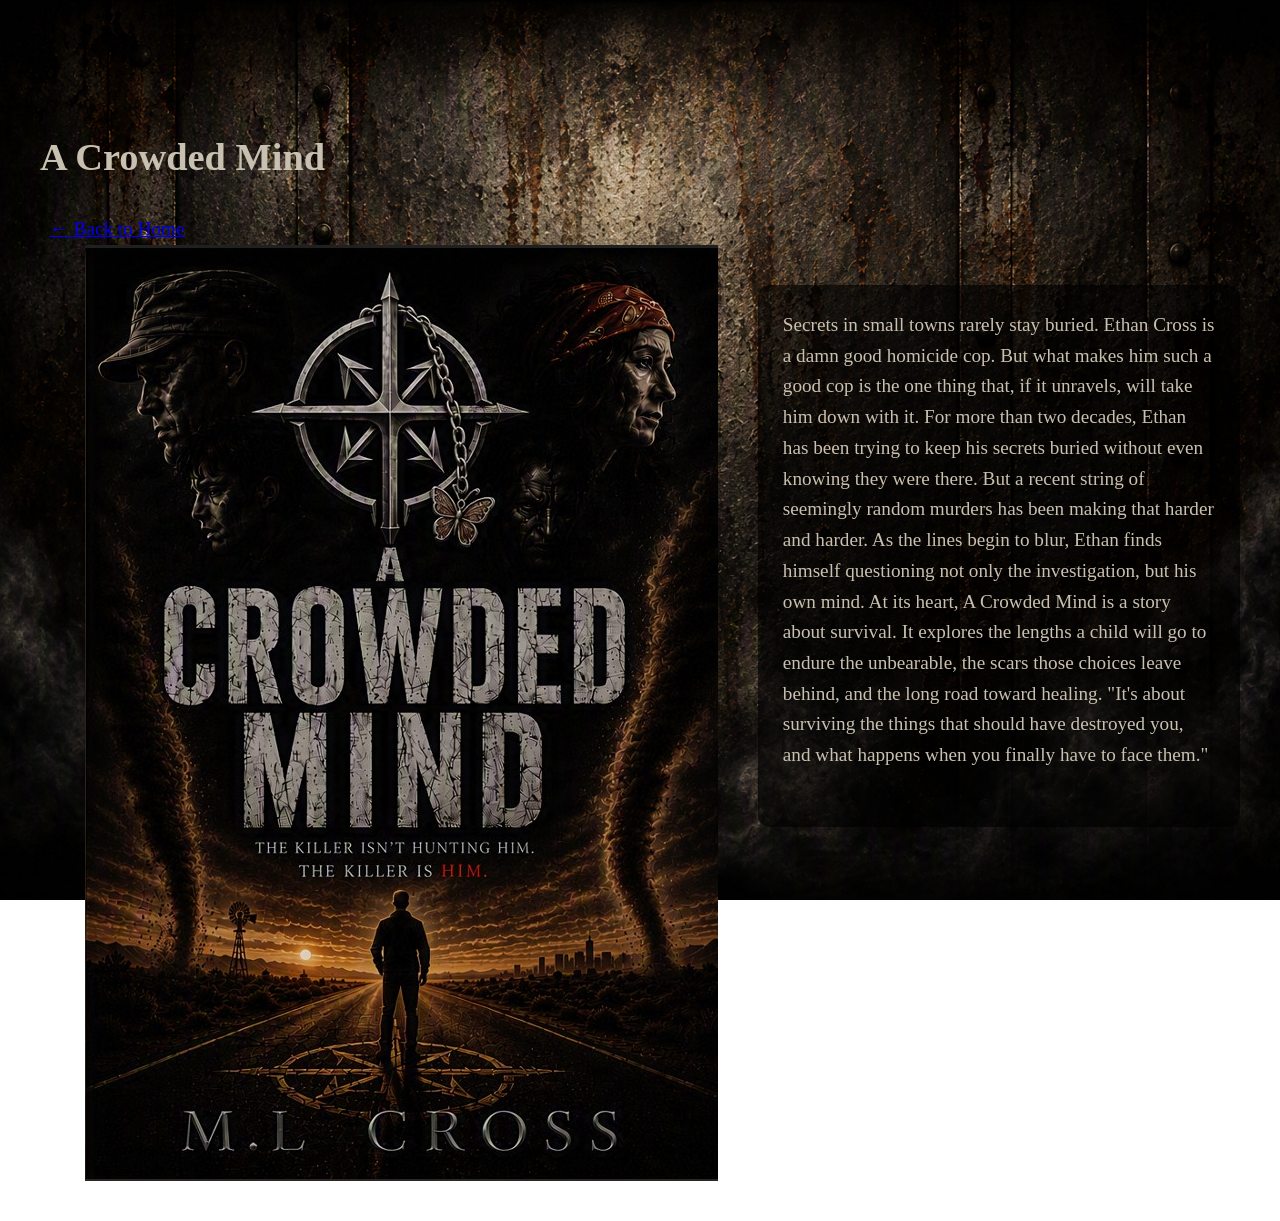
==== acrowdedmind.html @ d1767089 "Update link text for home navigation" ====
<!DOCTYPE html>
<html>
<head>
<title>A Crowded Mind | M.L. Cross</title>
 
<style>
body{
margin:0;
background:url('images/website-background.png') no-repeat center center fixed;
background-size:cover;
color:#c8c0b0;
font-family:Georgia,serif;
font-size:1.2rem;
line-height:1.6;
padding:40px;
}
 
.content{
max-width:1400px;
margin:auto;
background:red;
padding:30px;
border-radius:12px;
box-shadow:0 0 25px rgba(0,0,0,0.8); 
}
 
.book-cover{
width:100px;
float:left;
margin-right:20px;
margin-bottom:10px;
}
</style>
 
</head>
 
<body>
 
<div class="content">
 
<h1>A Crowded Mind</h1>
 
<a href="index.html">← Back to Home</a>
 
 <div style="display:flex; gap:40px; align-items:flex-start;">
 
<img src="Book cover.jpg">
  
<div style="max-width:700px; padding-top:40px;">
<div style="max-width:650px; background:rgba(0,0,0,0.65); padding:25px; border-radius:12px;">




Secrets in small towns rarely stay buried.
 
Ethan Cross is a damn good homicide cop. But what makes him such a good cop is the one thing that, if it unravels, will take him down with it.
 
For more than two decades, Ethan has been trying to keep his secrets buried without even knowing they were there. But a recent string of seemingly random murders has been making that harder and harder. As the lines begin to blur, Ethan finds himself questioning not only the investigation, but his own mind.
 
At its heart, A Crowded Mind is a story about survival. It explores the lengths a child will go to endure the unbearable, the scars those choices leave behind, and the long road toward healing.
 
"It's about surviving the things that should have destroyed you, and what happens when you finally have to face them."
 

 

 
</div>
 
</body>
</html>
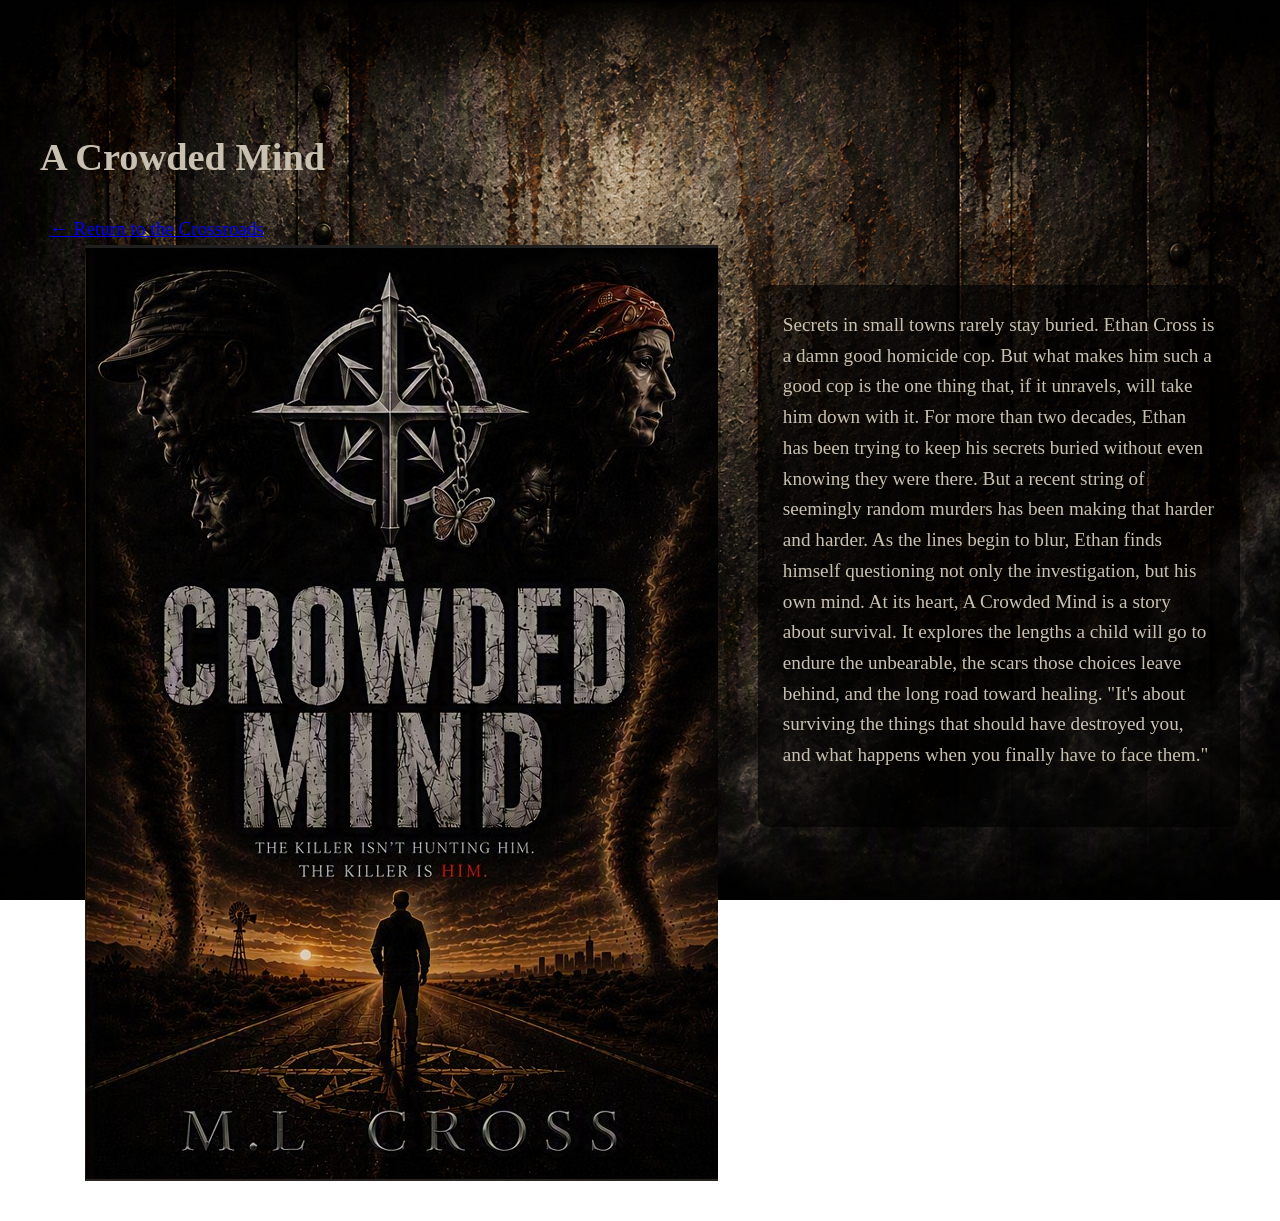
==== commit 4b44901b: "Update link text for navigation" ====
--- a/acrowdedmind.html
+++ b/acrowdedmind.html
@@ -40,7 +40,7 @@
  
 <h1>A Crowded Mind</h1>
  
-<a href="index.html">← Back to Home</a>
+<a href="index.html">← Return to the Crossroads</a>
  
  <div style="display:flex; gap:40px; align-items:flex-start;">
  
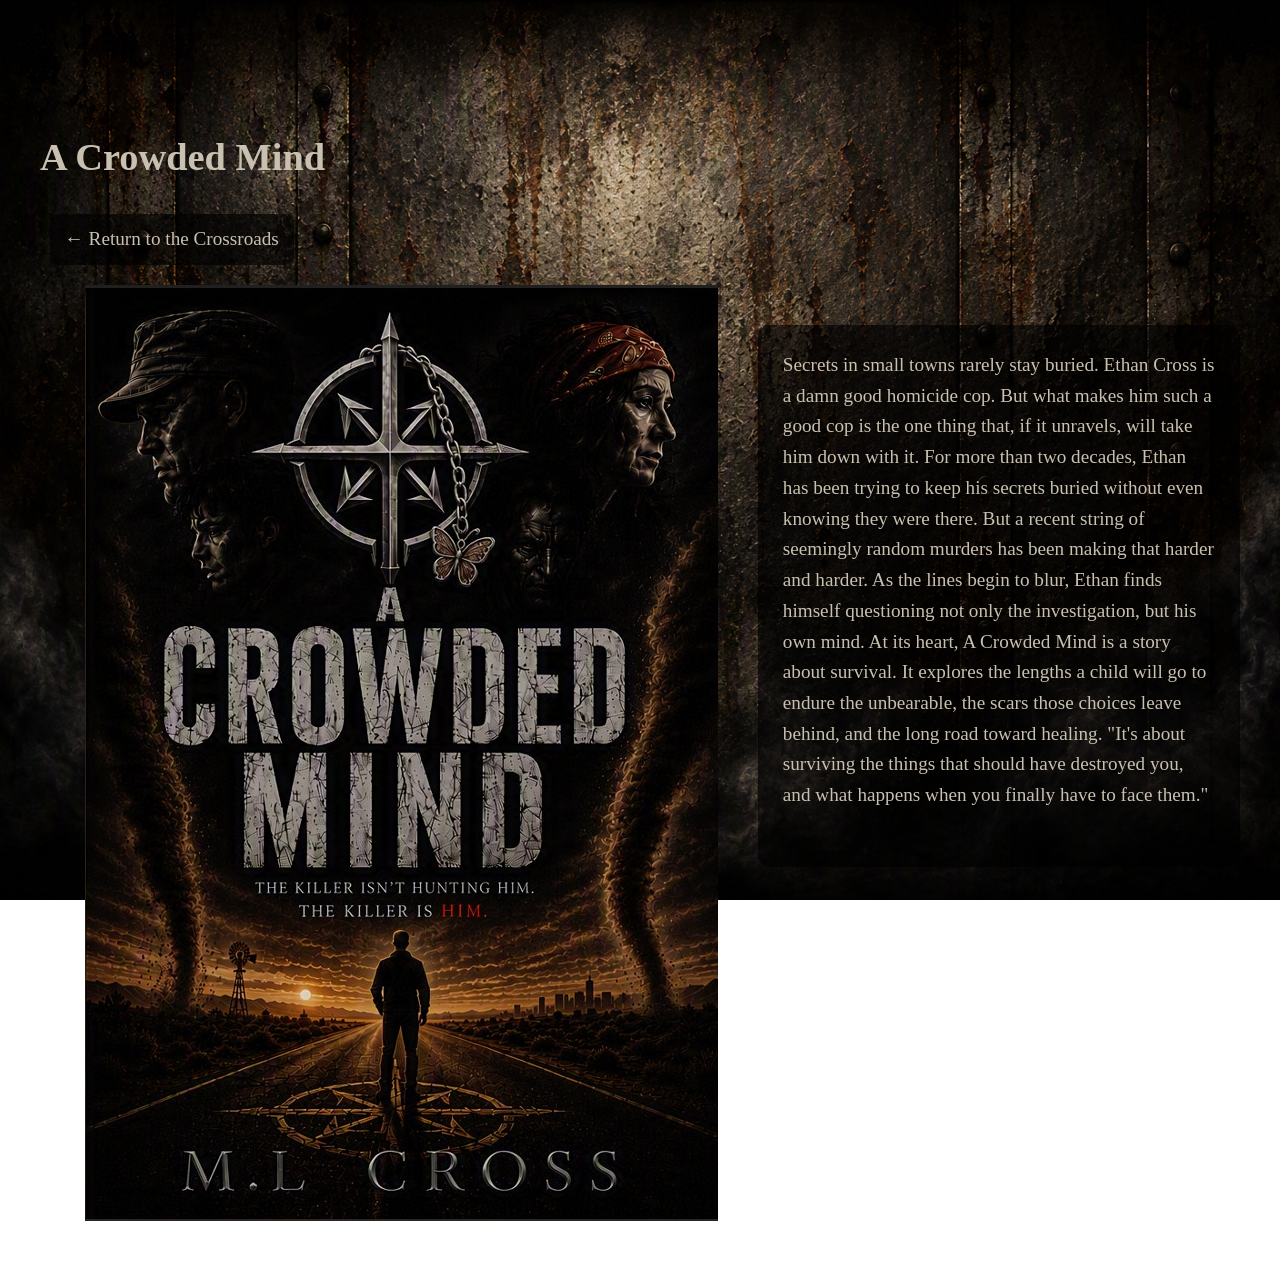
==== commit e85453a5: "Update back button link with class for styling" ====
--- a/acrowdedmind.html
+++ b/acrowdedmind.html
@@ -30,6 +30,20 @@
 margin-right:20px;
 margin-bottom:10px;
 }
+
+ .back-button{
+display:inline-block;
+background:rgba(0,0,0,0.65);
+color:#c8c0b0;
+text-decoration:none;
+padding:10px 15px;
+border-radius:8px;
+margin-bottom:20px;
+}
+ 
+.back-button:hover{
+color:white;
+}
 </style>
  
 </head>
@@ -40,11 +54,12 @@
  
 <h1>A Crowded Mind</h1>
  
-<a href="index.html">← Return to the Crossroads</a>
+<a href="index.html" class="back-button">← Return to the Crossroads</a>
  
  <div style="display:flex; gap:40px; align-items:flex-start;">
  
 <img src="Book cover.jpg">
+  
   
 <div style="max-width:700px; padding-top:40px;">
 <div style="max-width:650px; background:rgba(0,0,0,0.65); padding:25px; border-radius:12px;">
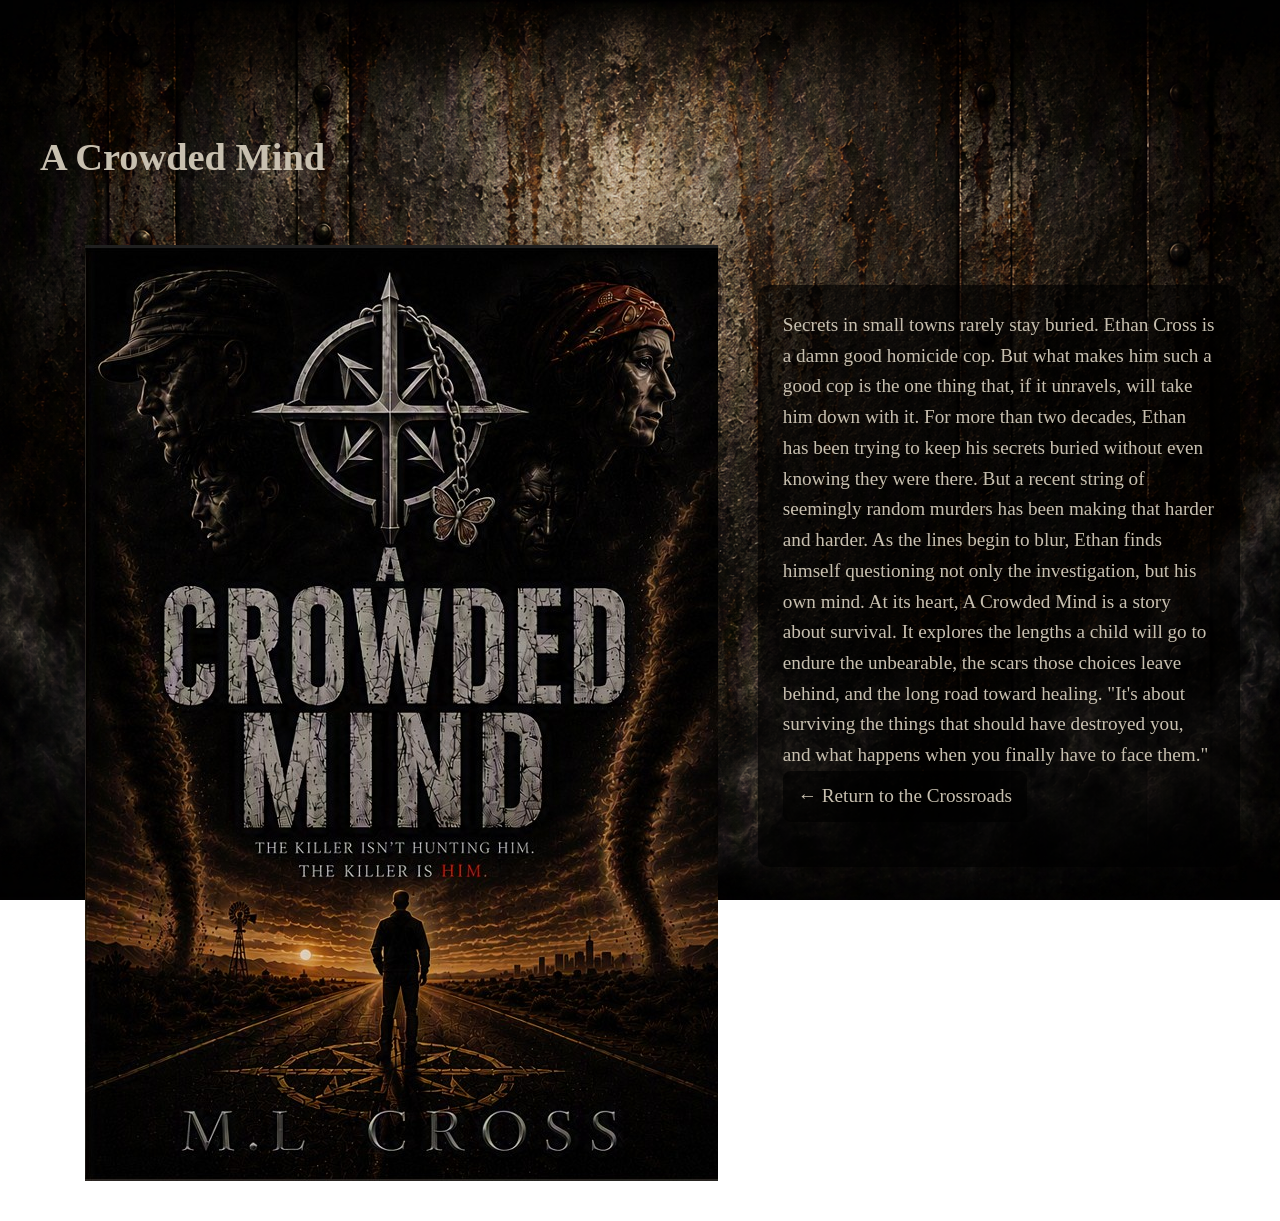
==== commit 820a5329: "Fix duplicate back button in acrowdedmind.html" ====
--- a/acrowdedmind.html
+++ b/acrowdedmind.html
@@ -54,7 +54,7 @@
  
 <h1>A Crowded Mind</h1>
  
-<a href="index.html" class="back-button">← Return to the Crossroads</a>
+
  
  <div style="display:flex; gap:40px; align-items:flex-start;">
  
@@ -76,7 +76,7 @@
 At its heart, A Crowded Mind is a story about survival. It explores the lengths a child will go to endure the unbearable, the scars those choices leave behind, and the long road toward healing.
  
 "It's about surviving the things that should have destroyed you, and what happens when you finally have to face them."
- 
+<a href="index.html" class="back-button">← Return to the Crossroads</a> 
 
  
 
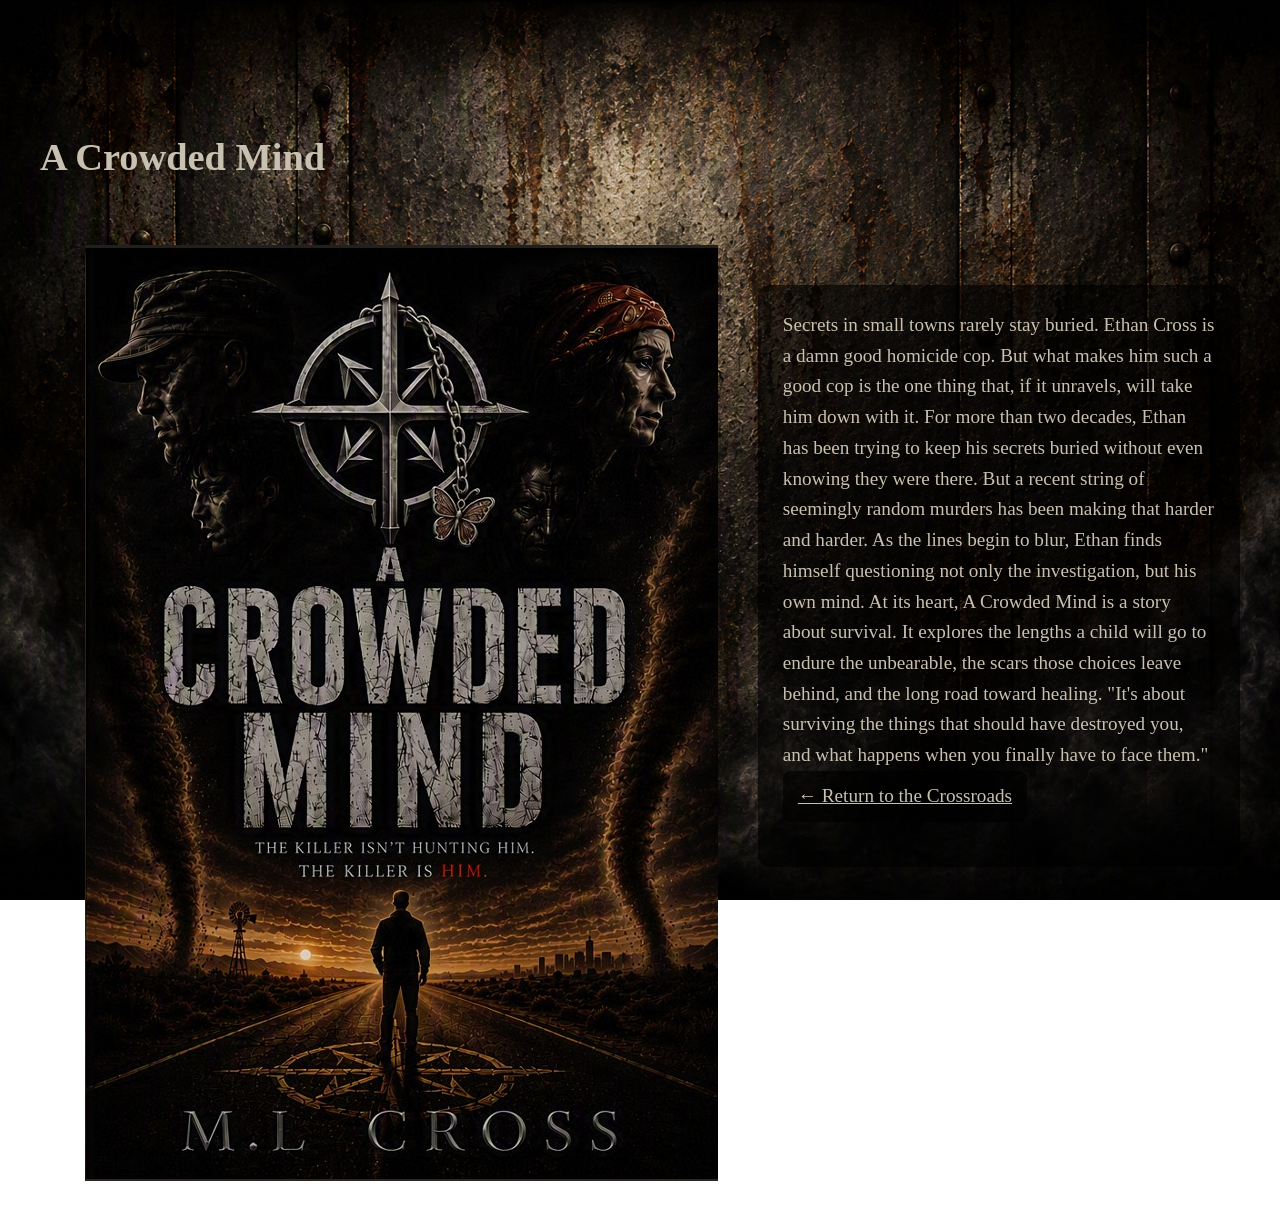
==== commit f6d0e106: "Update back button styles in acrowdedmind.html Fix CSS for back button alignment and text decoration" ====
--- a/acrowdedmind.html
+++ b/acrowdedmind.html
@@ -35,7 +35,7 @@
 display:inline-block;
 background:rgba(0,0,0,0.65);
 color:#c8c0b0;
-text-decoration:none;
+text-align:right;decoration:none;
 padding:10px 15px;
 border-radius:8px;
 margin-bottom:20px;
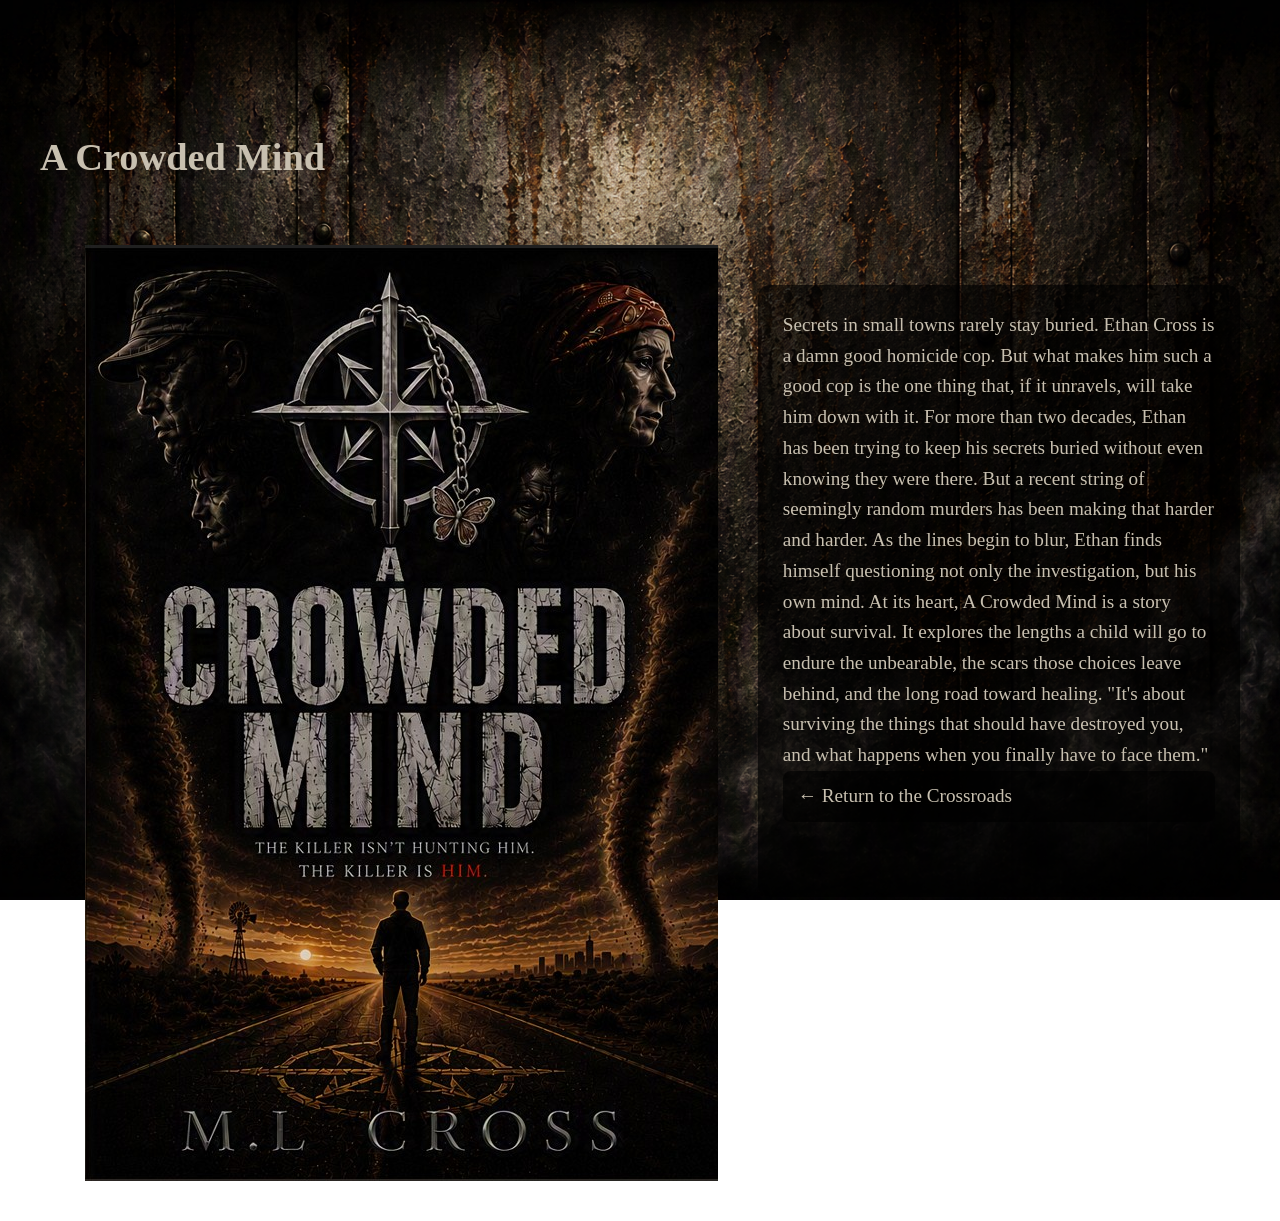
==== commit c6a999cf: "Change back button display property to block" ====
--- a/acrowdedmind.html
+++ b/acrowdedmind.html
@@ -32,10 +32,10 @@
 }
 
  .back-button{
-display:inline-block;
+display:block;
 background:rgba(0,0,0,0.65);
 color:#c8c0b0;
-text-align:right;decoration:none;
+text-decoration:none;
 padding:10px 15px;
 border-radius:8px;
 margin-bottom:20px;
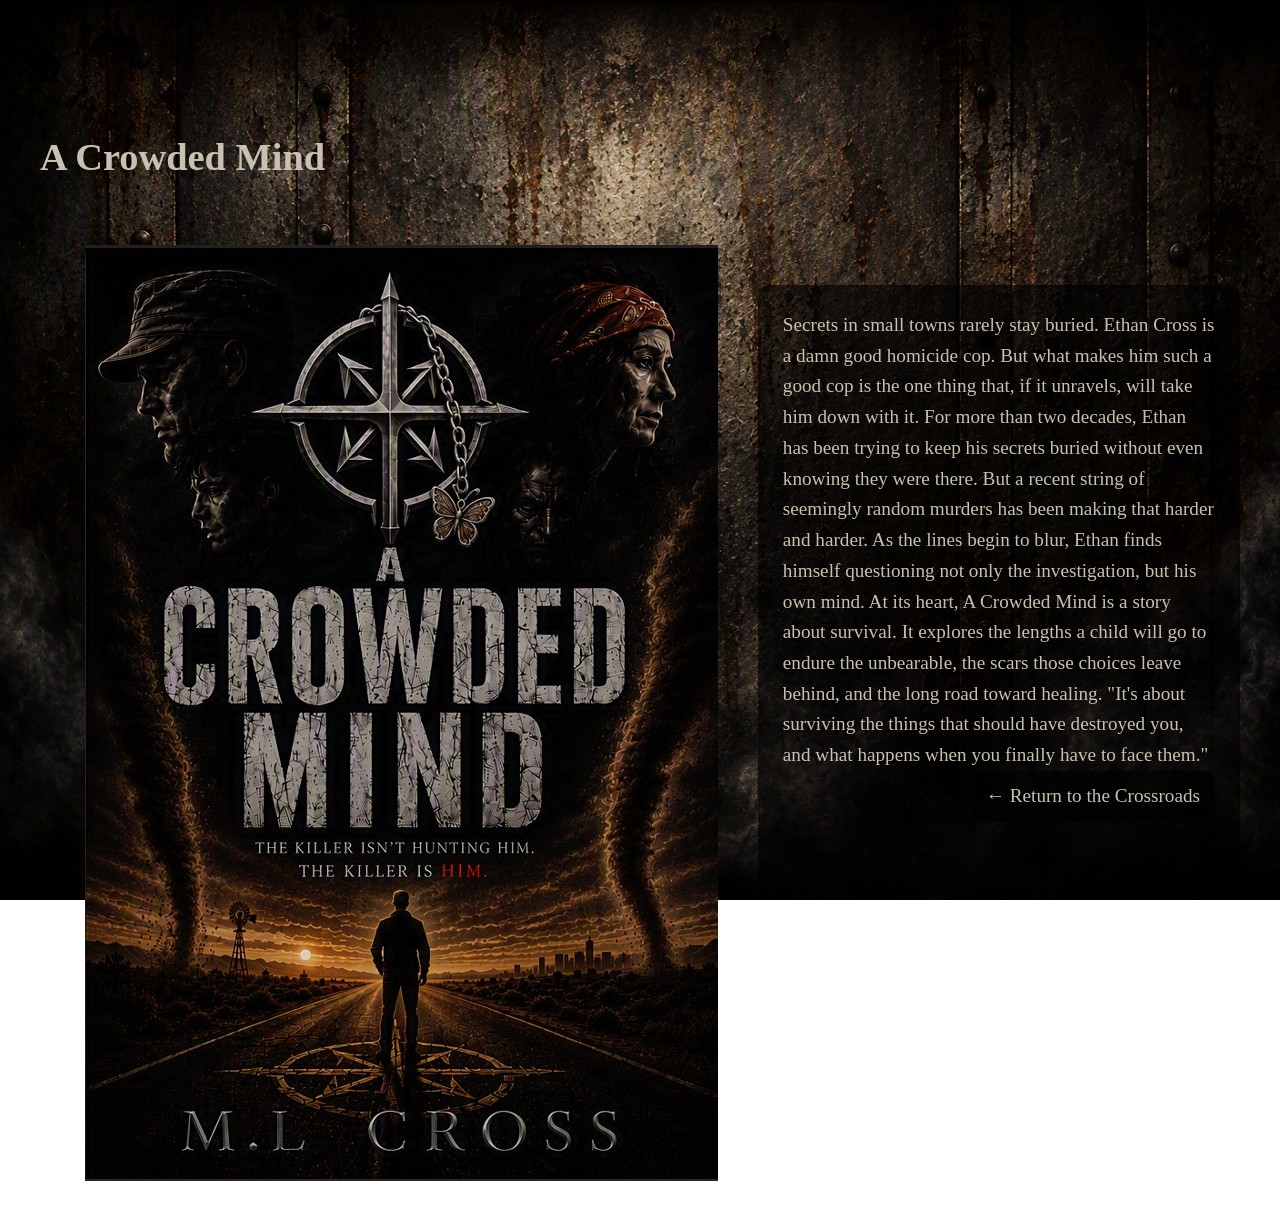
==== commit f393a61f: "Fix CSS for back button styling" ====
--- a/acrowdedmind.html
+++ b/acrowdedmind.html
@@ -33,7 +33,10 @@
 
  .back-button{
 display:block;
-background:rgba(0,0,0,0.65);
+width:fit-content;
+width:fit-content;
+margin-left:auto;  
+  background:rgba(0,0,0,0.65);
 color:#c8c0b0;
 text-decoration:none;
 padding:10px 15px;
